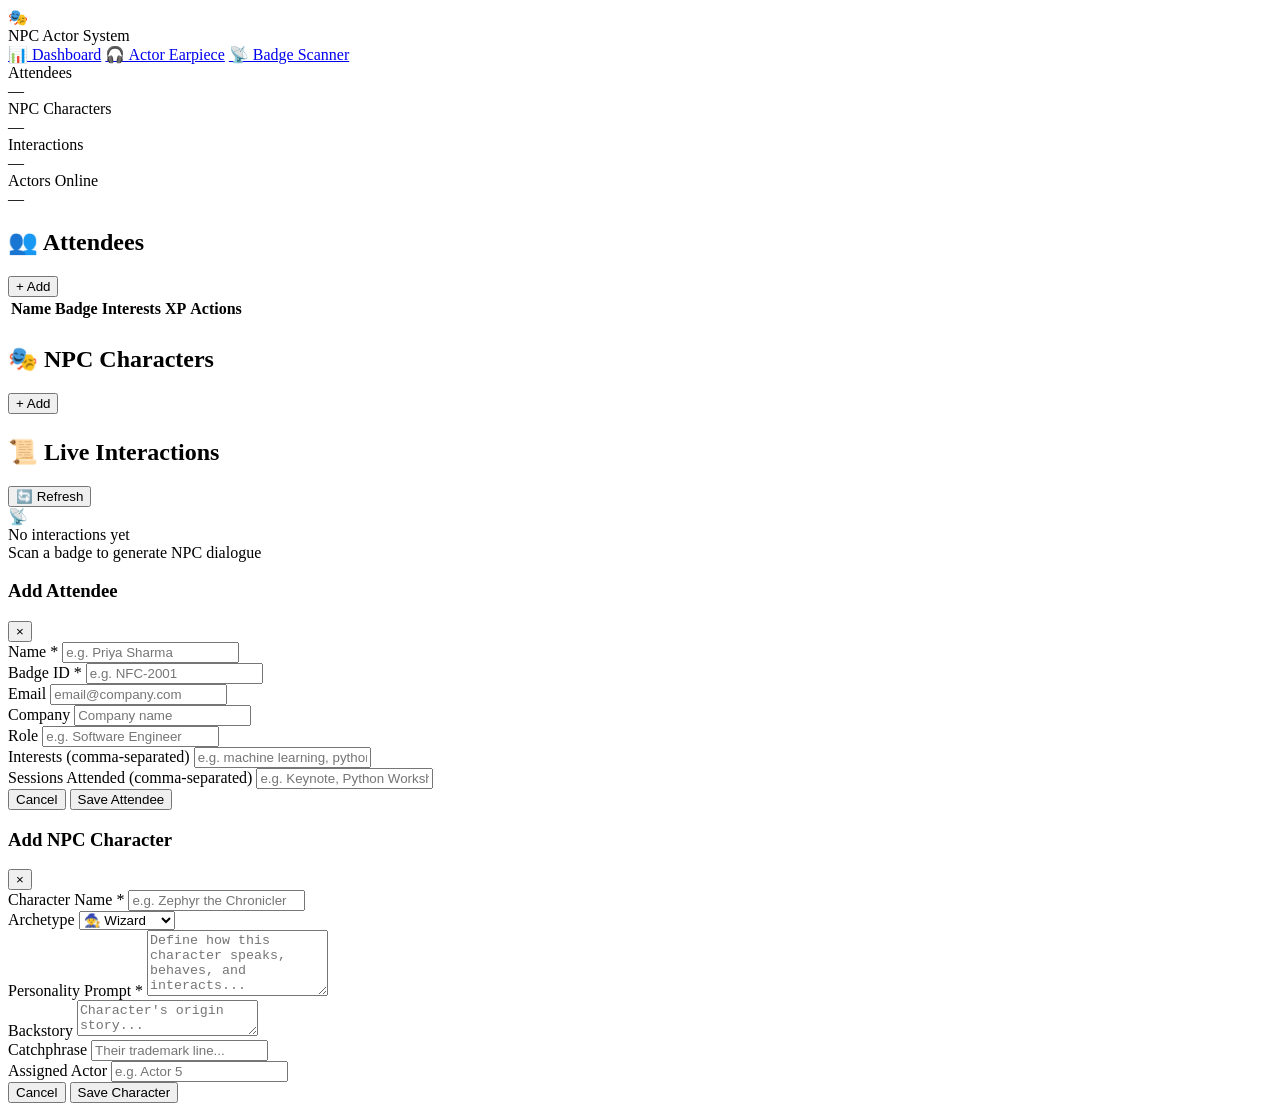
==== frontend/index.html @ 37aa250c "Initial commit: NPC Actor System prototype" ====
<!DOCTYPE html>
<html lang="en">
<head>
    <meta charset="UTF-8">
    <meta name="viewport" content="width=device-width, initial-scale=1.0">
    <meta name="description" content="NPC Actor System — Admin Dashboard for managing AI-directed NPC actors at live events">
    <title>NPC Actor System — Command Center</title>
    <link rel="stylesheet" href="/css/style.css">
    <link rel="icon" href="data:image/svg+xml,<svg xmlns='http://www.w3.org/2000/svg' viewBox='0 0 32 32'><text y='28' font-size='28'>🎭</text></svg>">
</head>
<body>
    <div class="app-container" id="app">
        <!-- Header -->
        <header class="app-header" role="banner">
            <div class="app-logo">
                <div class="app-logo-icon" aria-hidden="true">🎭</div>
                <span class="app-logo-text">NPC Actor System</span>
            </div>
            <nav class="app-nav" role="navigation" aria-label="Main navigation">
                <a href="/" class="active" id="nav-dashboard">📊 Dashboard</a>
                <a href="/actor" id="nav-actor">🎧 Actor Earpiece</a>
                <a href="/scanner" id="nav-scanner">📡 Badge Scanner</a>
            </nav>
        </header>

        <!-- Stats -->
        <section class="stats-grid" aria-label="System statistics">
            <div class="stat-card indigo">
                <div class="stat-label">Attendees</div>
                <div class="stat-value" id="stat-attendees">—</div>
            </div>
            <div class="stat-card cyan">
                <div class="stat-label">NPC Characters</div>
                <div class="stat-value" id="stat-characters">—</div>
            </div>
            <div class="stat-card emerald">
                <div class="stat-label">Interactions</div>
                <div class="stat-value" id="stat-interactions">—</div>
            </div>
            <div class="stat-card amber">
                <div class="stat-label">Actors Online</div>
                <div class="stat-value" id="stat-actors">—</div>
            </div>
        </section>

        <!-- Main Grid -->
        <div class="grid-2" style="margin-bottom: 24px;">
            <!-- Attendees Panel -->
            <div class="card" id="attendees-panel">
                <div class="card-header">
                    <h2 class="card-title"><span class="icon">👥</span> Attendees</h2>
                    <button class="btn btn-primary btn-sm" id="btn-add-attendee" aria-label="Add new attendee">
                        + Add
                    </button>
                </div>
                <div class="table-container">
                    <table id="attendees-table" aria-label="Registered attendees">
                        <thead>
                            <tr>
                                <th scope="col">Name</th>
                                <th scope="col">Badge</th>
                                <th scope="col">Interests</th>
                                <th scope="col">XP</th>
                                <th scope="col">Actions</th>
                            </tr>
                        </thead>
                        <tbody id="attendees-tbody">
                            <tr><td colspan="5" class="empty-state">
                                <div class="spinner"></div>
                            </td></tr>
                        </tbody>
                    </table>
                </div>
            </div>

            <!-- Characters Panel -->
            <div class="card" id="characters-panel">
                <div class="card-header">
                    <h2 class="card-title"><span class="icon">🎭</span> NPC Characters</h2>
                    <button class="btn btn-primary btn-sm" id="btn-add-character" aria-label="Add new character">
                        + Add
                    </button>
                </div>
                <div id="characters-list">
                    <div class="loading-screen"><div class="spinner"></div></div>
                </div>
            </div>
        </div>

        <!-- Interactions Log -->
        <div class="card" id="interactions-panel">
            <div class="card-header">
                <h2 class="card-title"><span class="icon">📜</span> Live Interactions</h2>
                <button class="btn btn-sm" id="btn-refresh-interactions" aria-label="Refresh interactions">
                    🔄 Refresh
                </button>
            </div>
            <div id="interactions-list">
                <div class="empty-state">
                    <div class="icon">📡</div>
                    <div class="title">No interactions yet</div>
                    <div class="description">Scan a badge to generate NPC dialogue</div>
                </div>
            </div>
        </div>
    </div>

    <!-- Add Attendee Modal -->
    <div class="modal-overlay" id="modal-attendee" role="dialog" aria-labelledby="modal-attendee-title" aria-modal="true">
        <div class="modal">
            <div class="modal-header">
                <h3 class="modal-title" id="modal-attendee-title">Add Attendee</h3>
                <button class="modal-close" aria-label="Close modal">&times;</button>
            </div>
            <form id="form-attendee" novalidate>
                <div class="form-row">
                    <div class="form-group">
                        <label class="form-label" for="att-name">Name *</label>
                        <input class="form-input" id="att-name" name="name" required placeholder="e.g. Priya Sharma">
                    </div>
                    <div class="form-group">
                        <label class="form-label" for="att-badge">Badge ID *</label>
                        <input class="form-input" id="att-badge" name="badge_id" required placeholder="e.g. NFC-2001">
                    </div>
                </div>
                <div class="form-row">
                    <div class="form-group">
                        <label class="form-label" for="att-email">Email</label>
                        <input class="form-input" id="att-email" name="email" type="email" placeholder="email@company.com">
                    </div>
                    <div class="form-group">
                        <label class="form-label" for="att-company">Company</label>
                        <input class="form-input" id="att-company" name="company" placeholder="Company name">
                    </div>
                </div>
                <div class="form-group">
                    <label class="form-label" for="att-role">Role</label>
                    <input class="form-input" id="att-role" name="role" placeholder="e.g. Software Engineer">
                </div>
                <div class="form-group">
                    <label class="form-label" for="att-interests">Interests (comma-separated)</label>
                    <input class="form-input" id="att-interests" name="interests" placeholder="e.g. machine learning, python, cloud">
                </div>
                <div class="form-group">
                    <label class="form-label" for="att-sessions">Sessions Attended (comma-separated)</label>
                    <input class="form-input" id="att-sessions" name="sessions_attended" placeholder="e.g. Keynote, Python Workshop">
                </div>
                <div class="modal-footer">
                    <button type="button" class="btn modal-cancel">Cancel</button>
                    <button type="submit" class="btn btn-primary">Save Attendee</button>
                </div>
            </form>
        </div>
    </div>

    <!-- Add Character Modal -->
    <div class="modal-overlay" id="modal-character" role="dialog" aria-labelledby="modal-character-title" aria-modal="true">
        <div class="modal">
            <div class="modal-header">
                <h3 class="modal-title" id="modal-character-title">Add NPC Character</h3>
                <button class="modal-close" aria-label="Close modal">&times;</button>
            </div>
            <form id="form-character" novalidate>
                <div class="form-row">
                    <div class="form-group">
                        <label class="form-label" for="char-name">Character Name *</label>
                        <input class="form-input" id="char-name" name="name" required placeholder="e.g. Zephyr the Chronicler">
                    </div>
                    <div class="form-group">
                        <label class="form-label" for="char-archetype">Archetype</label>
                        <select class="form-select" id="char-archetype" name="archetype">
                            <option value="wizard">🧙 Wizard</option>
                            <option value="oracle">🔮 Oracle</option>
                            <option value="inventor">⚡ Inventor</option>
                            <option value="historian">📚 Historian</option>
                            <option value="trickster">🃏 Trickster</option>
                            <option value="mentor">🎓 Mentor</option>
                            <option value="custom">✨ Custom</option>
                        </select>
                    </div>
                </div>
                <div class="form-group">
                    <label class="form-label" for="char-prompt">Personality Prompt *</label>
                    <textarea class="form-textarea" id="char-prompt" name="personality_prompt" required rows="4"
                        placeholder="Define how this character speaks, behaves, and interacts..."></textarea>
                </div>
                <div class="form-group">
                    <label class="form-label" for="char-backstory">Backstory</label>
                    <textarea class="form-textarea" id="char-backstory" name="backstory" rows="2"
                        placeholder="Character's origin story..."></textarea>
                </div>
                <div class="form-row">
                    <div class="form-group">
                        <label class="form-label" for="char-catchphrase">Catchphrase</label>
                        <input class="form-input" id="char-catchphrase" name="catchphrase" placeholder="Their trademark line...">
                    </div>
                    <div class="form-group">
                        <label class="form-label" for="char-actor">Assigned Actor</label>
                        <input class="form-input" id="char-actor" name="assigned_actor" placeholder="e.g. Actor 5">
                    </div>
                </div>
                <div class="modal-footer">
                    <button type="button" class="btn modal-cancel">Cancel</button>
                    <button type="submit" class="btn btn-primary">Save Character</button>
                </div>
            </form>
        </div>
    </div>

    <!-- Toast Container -->
    <div class="toast-container" id="toast-container" aria-live="polite"></div>

    <script src="/js/admin.js"></script>
</body>
</html>
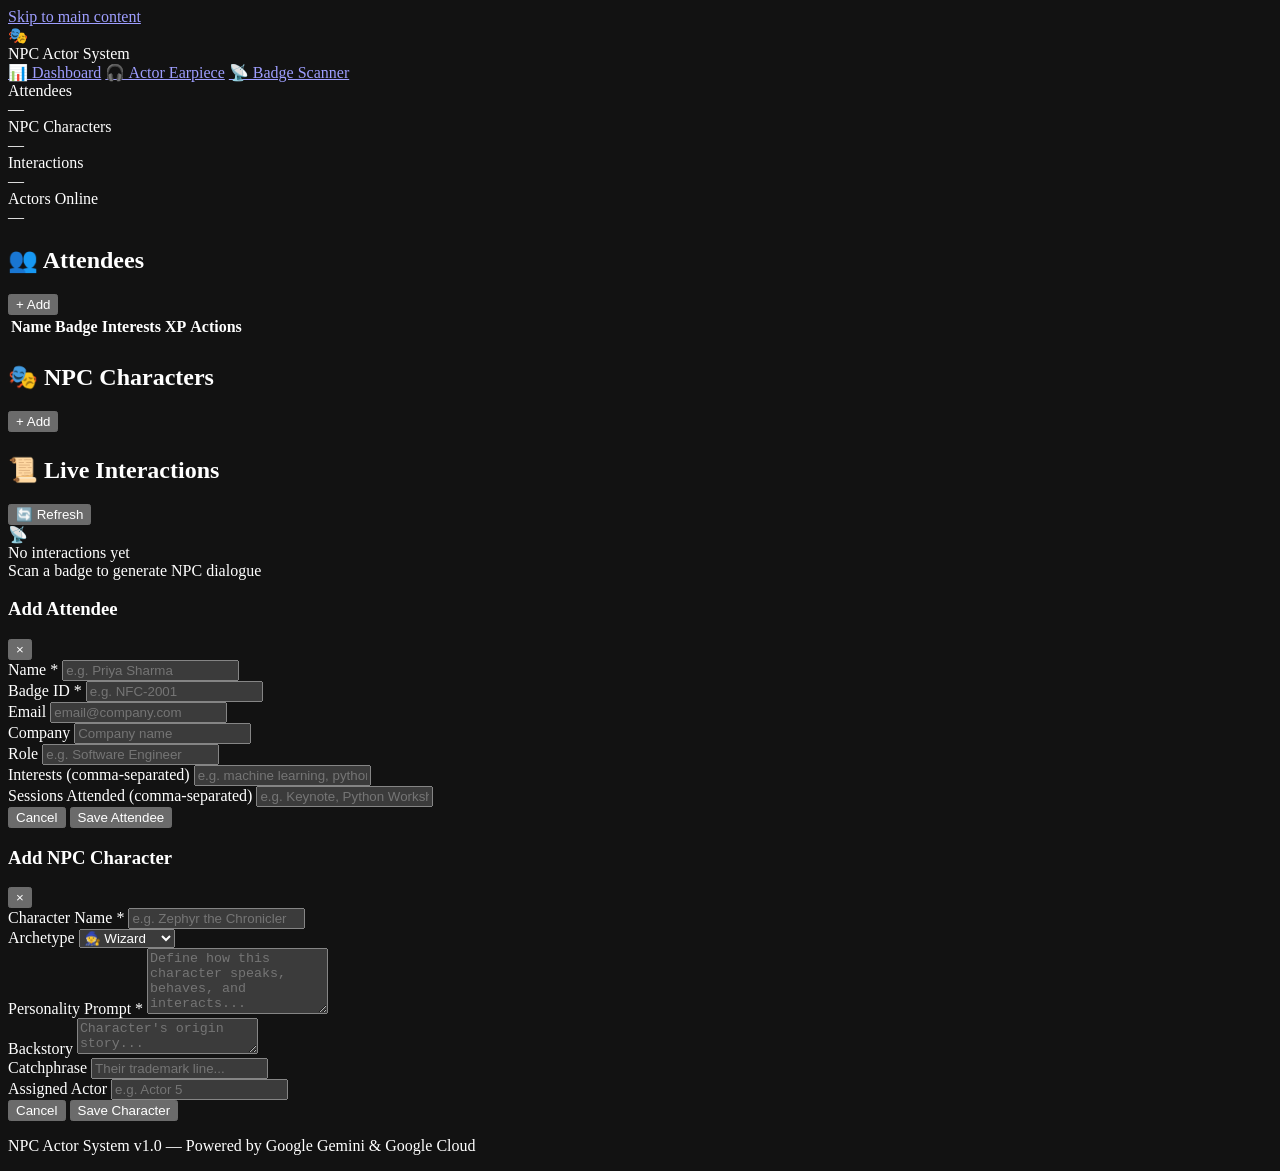
==== commit 4d38769a: "Production hardening: security, testing, accessibility" ====
--- a/frontend/index.html
+++ b/frontend/index.html
@@ -4,11 +4,19 @@
     <meta charset="UTF-8">
     <meta name="viewport" content="width=device-width, initial-scale=1.0">
     <meta name="description" content="NPC Actor System — Admin Dashboard for managing AI-directed NPC actors at live events">
+    <meta name="theme-color" content="#0a0a1a">
+    <meta name="color-scheme" content="dark">
     <title>NPC Actor System — Command Center</title>
     <link rel="stylesheet" href="/css/style.css">
     <link rel="icon" href="data:image/svg+xml,<svg xmlns='http://www.w3.org/2000/svg' viewBox='0 0 32 32'><text y='28' font-size='28'>🎭</text></svg>">
 </head>
 <body>
+    <!-- Skip Navigation for keyboard/screen reader users -->
+    <a href="#main-content" class="skip-link">Skip to main content</a>
+
+    <!-- Live announcements for screen readers -->
+    <div id="sr-announcements" class="sr-only" aria-live="assertive" aria-atomic="true" role="status"></div>
+
     <div class="app-container" id="app">
         <!-- Header -->
         <header class="app-header" role="banner">
@@ -23,8 +31,10 @@
             </nav>
         </header>
 
+        <!-- Main Content -->
+        <main id="main-content" role="main">
         <!-- Stats -->
-        <section class="stats-grid" aria-label="System statistics">
+        <section class="stats-grid" aria-label="System statistics" aria-live="polite">
             <div class="stat-card indigo">
                 <div class="stat-label">Attendees</div>
                 <div class="stat-value" id="stat-attendees">—</div>
@@ -103,6 +113,7 @@
                 </div>
             </div>
         </div>
+        </main><!-- end main -->
     </div>
 
     <!-- Add Attendee Modal -->
@@ -208,7 +219,11 @@
     </div>
 
     <!-- Toast Container -->
-    <div class="toast-container" id="toast-container" aria-live="polite"></div>
+    <div class="toast-container" id="toast-container" aria-live="polite" role="log"></div>
+
+    <footer class="app-footer" role="contentinfo">
+        <p>NPC Actor System v1.0 — Powered by Google Gemini &amp; Google Cloud</p>
+    </footer>
 
     <script src="/js/admin.js"></script>
 </body>
